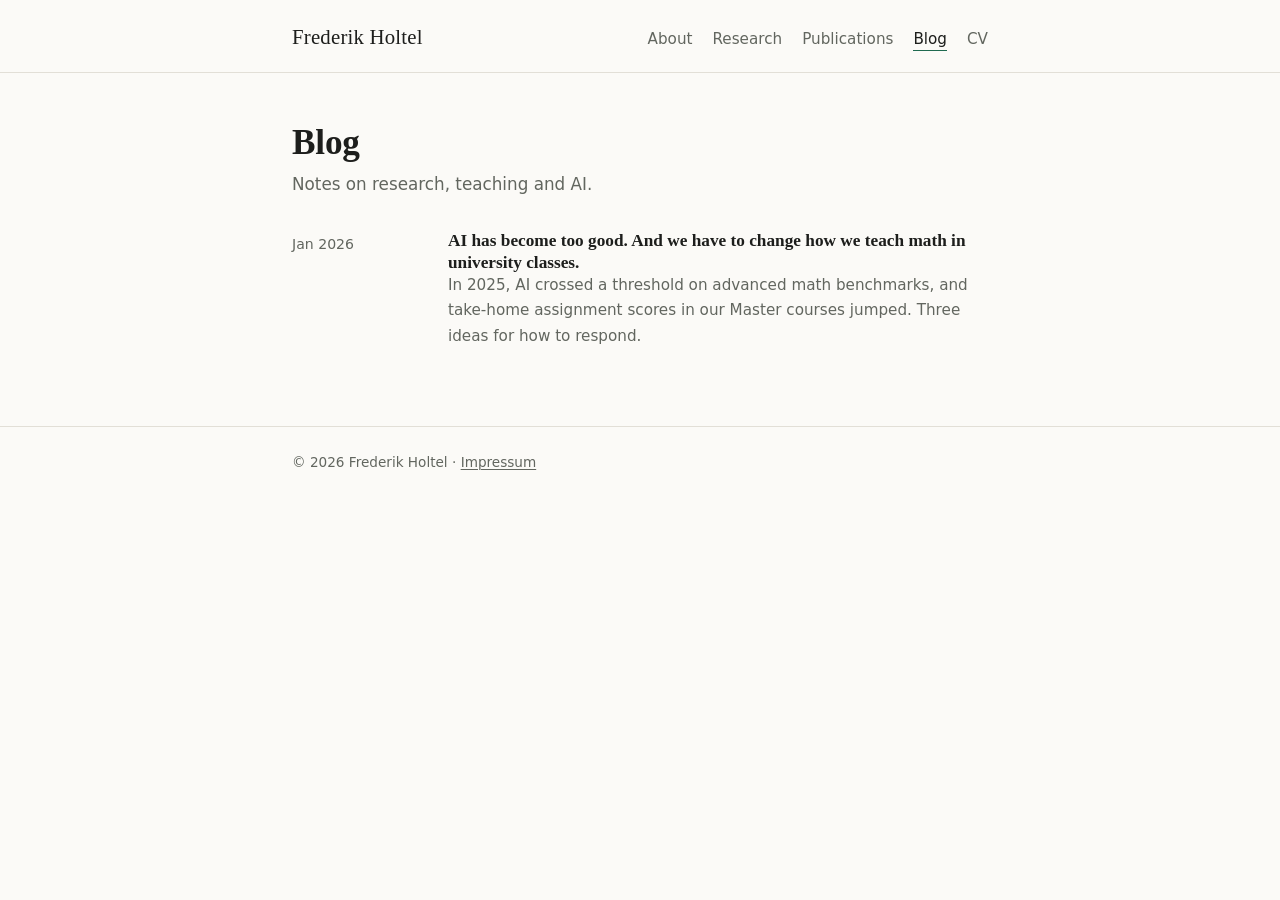
==== blog/index.html @ c3acbcab "Blog, Impressum, email protection, www as main domain" ====
<!doctype html>
<html lang="en">
<head>
  <meta charset="utf-8">
  <meta name="viewport" content="width=device-width, initial-scale=1">
  <title>Blog · Frederik Holtel</title>
  <meta name="description" content="Notes by Frederik Holtel on environmental economics, teaching and AI.">
  <link rel="canonical" href="https://www.frederikholtel.com/blog/">
  <link rel="icon" href="/assets/img/favicon.svg" type="image/svg+xml">
  <link rel="stylesheet" href="/assets/css/style.css">
</head>
<body>
  <header class="site-header">
    <div class="wrap">
      <a class="site-name" href="/">Frederik Holtel</a>
      <nav class="site-nav" aria-label="Main">
        <ul>
          <li><a href="/">About</a></li>
          <li><a href="/research/">Research</a></li>
          <li><a href="/publications/">Publications</a></li>
          <li><a href="/blog/" aria-current="page">Blog</a></li>
          <li><a href="/cv/">CV</a></li>
        </ul>
      </nav>
    </div>
  </header>

  <main>
    <div class="wrap">
      <h1>Blog</h1>
      <p class="lede">Notes on research, teaching and AI.</p>

      <ul class="timeline">
        <li>
          <span class="when"><time datetime="2026-01-06">Jan 2026</time></span>
          <div class="what">
            <h3><a class="post-link" href="/blog/ai-math-teaching/">AI has become too good. And we have to change how we teach math in university classes.</a></h3>
            <p class="sub">In 2025, AI crossed a threshold on advanced math benchmarks, and take-home assignment scores in our Master courses jumped. Three ideas for how to respond.</p>
          </div>
        </li>
      </ul>
    </div>
  </main>

  <footer class="site-footer">
    <div class="wrap">© 2026 Frederik Holtel · <a href="/impressum/">Impressum</a></div>
  </footer>
</body>
</html>
---- assets/css/style.css ----
/* frederikholtel.com — single stylesheet, no build step, no external fonts. */

:root {
  --bg: #fbfaf7;
  --surface: #f3f1ec;
  --text: #1d1e1c;
  --muted: #62665f;
  --rule: #e2dfd7;
  --accent: #1f6a50;
  --accent-strong: #154d3a;

  --serif: "Iowan Old Style", "Palatino Linotype", Palatino, "Book Antiqua", Georgia, serif;
  --sans: system-ui, -apple-system, "Segoe UI", Roboto, "Helvetica Neue", Arial, sans-serif;

  --measure: 46rem;
  color-scheme: light dark;
}

@media (prefers-color-scheme: dark) {
  :root {
    --bg: #131513;
    --surface: #1b1e1b;
    --text: #e7e5df;
    --muted: #a2a69f;
    --rule: #2c302c;
    --accent: #7cc8a7;
    --accent-strong: #a3dcc3;
  }
}

*,
*::before,
*::after {
  box-sizing: border-box;
}

html {
  -webkit-text-size-adjust: 100%;
}

body {
  margin: 0;
  background: var(--bg);
  color: var(--text);
  font-family: var(--sans);
  font-size: 1.0625rem;
  line-height: 1.65;
  text-rendering: optimizeLegibility;
}

a {
  color: var(--accent);
  text-decoration-thickness: 1px;
  text-underline-offset: 0.18em;
}

a:hover {
  color: var(--accent-strong);
}

a:focus-visible {
  outline: 2px solid var(--accent);
  outline-offset: 2px;
  border-radius: 2px;
}

img {
  max-width: 100%;
  height: auto;
  display: block;
}

.wrap {
  max-width: var(--measure);
  margin: 0 auto;
  padding: 0 1.25rem;
}

/* ---------- Header ---------- */

.site-header {
  border-bottom: 1px solid var(--rule);
}

.site-header .wrap {
  display: flex;
  flex-wrap: wrap;
  align-items: baseline;
  justify-content: space-between;
  gap: 0.5rem 1.5rem;
  padding-top: 1.25rem;
  padding-bottom: 1.1rem;
}

.site-name {
  font-family: var(--serif);
  font-size: 1.3rem;
  color: var(--text);
  text-decoration: none;
  letter-spacing: 0.01em;
}

.site-name:hover {
  color: var(--accent);
}

.site-nav ul {
  display: flex;
  flex-wrap: wrap;
  gap: 0.25rem 1.25rem;
  margin: 0;
  padding: 0;
  list-style: none;
}

.site-nav a {
  color: var(--muted);
  text-decoration: none;
  font-size: 0.95rem;
  padding-bottom: 0.15rem;
  border-bottom: 1px solid transparent;
}

.site-nav a:hover {
  color: var(--text);
}

.site-nav a[aria-current="page"] {
  color: var(--text);
  border-bottom-color: var(--accent);
}

/* ---------- Main ---------- */

main {
  padding: 3rem 0 4rem;
}

h1,
h2,
h3 {
  font-family: var(--serif);
  font-weight: 600;
  line-height: 1.25;
  color: var(--text);
}

h1 {
  font-size: 2.2rem;
  margin: 0 0 0.35rem;
  letter-spacing: -0.005em;
}

h2 {
  font-size: 1.35rem;
  margin: 3rem 0 1.25rem;
  padding-bottom: 0.4rem;
  border-bottom: 1px solid var(--rule);
}

h3 {
  font-size: 1.08rem;
  margin: 0;
}

p {
  margin: 0 0 1rem;
}

.lede {
  color: var(--muted);
  font-size: 1.05rem;
  margin-bottom: 2rem;
}

.muted {
  color: var(--muted);
}

/* ---------- Home ---------- */

.intro {
  display: flow-root; /* contains the floated photo */
}

.portrait {
  float: right;
  width: 15rem;
  margin: 0.35rem 0 1.25rem 2.25rem;
  border-radius: 6px;
  box-shadow: 0 1px 2px rgb(0 0 0 / 0.06), 0 8px 24px -12px rgb(0 0 0 / 0.25);
}

.intro h1 {
  margin-bottom: 0.25rem;
}

.intro .role {
  color: var(--muted);
  margin: 0;
}

.intro .contact-links {
  margin: 0.9rem 0 1.75rem;
}

.contact-links {
  margin-top: 0.9rem;
}

.contact-links {
  display: flex;
  flex-wrap: wrap;
  gap: 0.5rem 1.5rem;
  margin: 1.5rem 0 0;
  padding: 0;
  list-style: none;
  font-size: 0.95rem;
}

.contact-links a {
  display: inline-flex;
  align-items: center;
  gap: 0.45rem;
  text-decoration: none;
}

.contact-links a:hover span {
  text-decoration: underline;
  text-underline-offset: 0.18em;
}

.contact-links svg {
  width: 1.05em;
  height: 1.05em;
  fill: currentColor;
  flex: none;
}

.tags {
  display: flex;
  flex-wrap: wrap;
  gap: 0.4rem;
  margin: 0;
  padding: 0;
  list-style: none;
}

.tags li {
  background: var(--surface);
  border: 1px solid var(--rule);
  border-radius: 999px;
  padding: 0.1rem 0.75rem;
  font-size: 0.88rem;
  color: var(--muted);
}

/* ---------- Dated lists (news, CV, talks) ---------- */

.timeline {
  margin: 0;
  padding: 0;
  list-style: none;
}

.timeline > li {
  display: grid;
  grid-template-columns: 8.5rem 1fr;
  gap: 1.25rem;
  padding: 0.85rem 0;
  border-top: 1px solid var(--rule);
}

.timeline > li:first-child {
  border-top: 0;
  padding-top: 0;
}

.timeline .when {
  color: var(--muted);
  font-size: 0.88rem;
  font-variant-numeric: tabular-nums;
  padding-top: 0.15rem;
}

.timeline .what p {
  margin: 0;
}

.timeline .what .sub {
  color: var(--muted);
  font-size: 0.95rem;
}

/* ---------- Work list (research, publications) ---------- */

.works {
  margin: 0;
  padding: 0;
  list-style: none;
}

.works > li {
  padding: 1rem 0;
  border-top: 1px solid var(--rule);
}

.works > li:first-child {
  border-top: 0;
  padding-top: 0;
}

.works .title {
  font-family: var(--serif);
  font-size: 1.1rem;
  font-weight: 600;
  line-height: 1.35;
  margin: 0 0 0.2rem;
}

.works .authors,
.works .venue {
  margin: 0;
  color: var(--muted);
  font-size: 0.95rem;
}

.works .venue em {
  color: var(--text);
}

.works .links {
  margin: 0.5rem 0 0;
  display: flex;
  gap: 0.5rem;
  flex-wrap: wrap;
}

.pill {
  display: inline-block;
  font-size: 0.8rem;
  letter-spacing: 0.03em;
  text-transform: uppercase;
  text-decoration: none;
  border: 1px solid var(--rule);
  border-radius: 999px;
  padding: 0.1rem 0.7rem;
}

.pill:hover {
  border-color: var(--accent);
}

.me {
  color: var(--text);
  font-weight: 600;
}

/* ---------- CV ---------- */

.cv-contact {
  display: grid;
  grid-template-columns: 8.5rem 1fr;
  gap: 0.35rem 1.25rem;
  margin: 0;
}

.cv-contact dt {
  color: var(--muted);
  font-size: 0.88rem;
  padding-top: 0.15rem;
}

.cv-contact dd {
  margin: 0;
}

/* ---------- Blog ---------- */

.post-link {
  color: var(--text);
  text-decoration: none;
}

.post-link:hover {
  color: var(--accent);
  text-decoration: underline;
}

.post-meta {
  color: var(--muted);
  font-size: 0.9rem;
  margin-bottom: 0.75rem;
}

.post-meta a {
  color: inherit;
}

.post h1 {
  font-size: 1.9rem;
  margin-bottom: 2rem;
}

.post figure {
  margin: 0 0 2rem;
}

.post figure img {
  margin: 0 auto;
  border: 1px solid var(--rule);
  border-radius: 4px;
  background: #fff;
}

.post figcaption {
  color: var(--muted);
  font-size: 0.85rem;
  text-align: center;
  margin-top: 0.6rem;
}

.options {
  padding-left: 1.4rem;
  margin: 0 0 1.5rem;
}

.options > li {
  margin-bottom: 1.25rem;
}

.options > li::marker {
  font-family: var(--serif);
  font-weight: 600;
  color: var(--accent);
}

.options h3 {
  margin-bottom: 0.2rem;
}

.options p {
  margin-bottom: 0.4rem;
}

.proscons {
  list-style: none;
  margin: 0;
  padding: 0;
  font-size: 0.95rem;
}

.proscons li {
  position: relative;
  padding-left: 1.5rem;
  margin-bottom: 0.2rem;
}

.proscons li::before {
  position: absolute;
  left: 0;
  font-weight: 700;
}

.proscons .pro::before {
  content: "+";
  color: var(--accent);
}

.proscons .con::before {
  content: "−";
  color: #b4533c;
}

/* ---------- Footer ---------- */

.site-footer {
  border-top: 1px solid var(--rule);
  color: var(--muted);
  font-size: 0.85rem;
}

.site-footer a {
  color: inherit;
}

.site-footer a:hover {
  color: var(--accent);
}

.site-footer .wrap {
  padding-top: 1.5rem;
  padding-bottom: 2rem;
}

/* ---------- Small screens ---------- */

@media (max-width: 40rem) {
  body {
    font-size: 1rem;
  }

  main {
    padding: 2rem 0 3rem;
  }

  h1 {
    font-size: 1.85rem;
  }

  .portrait {
    float: none;
    width: 100%;
    max-width: 16rem;
    margin: 0 0 1.5rem;
  }

  .timeline > li,
  .cv-contact {
    grid-template-columns: 1fr;
    gap: 0.1rem;
  }

  .cv-contact dd {
    margin-bottom: 0.5rem;
  }
}

@media print {
  .site-header,
  .site-footer {
    display: none;
  }

  a {
    color: inherit;
    text-decoration: none;
  }
}
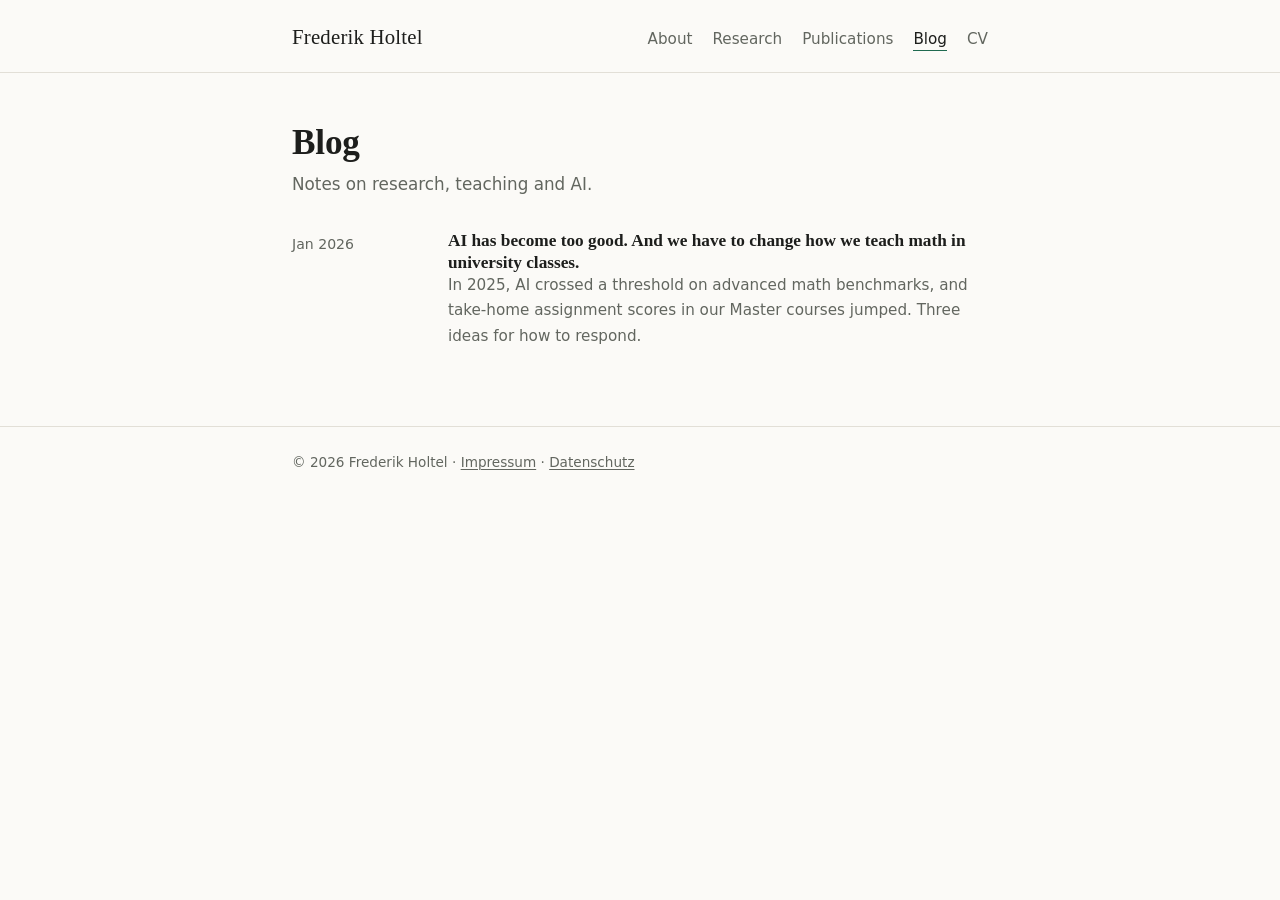
==== commit 805c5dcb: "Add GoatCounter analytics and privacy policy" ====
--- a/blog/index.html
+++ b/blog/index.html
@@ -43,7 +43,8 @@
   </main>
 
   <footer class="site-footer">
-    <div class="wrap">© 2026 Frederik Holtel · <a href="/impressum/">Impressum</a></div>
+    <div class="wrap">© 2026 Frederik Holtel · <a href="/impressum/">Impressum</a> · <a href="/datenschutz/">Datenschutz</a></div>
   </footer>
+  <script data-goatcounter="https://frederikholtel.goatcounter.com/count" async src="https://gc.zgo.at/count.js"></script>
 </body>
 </html>
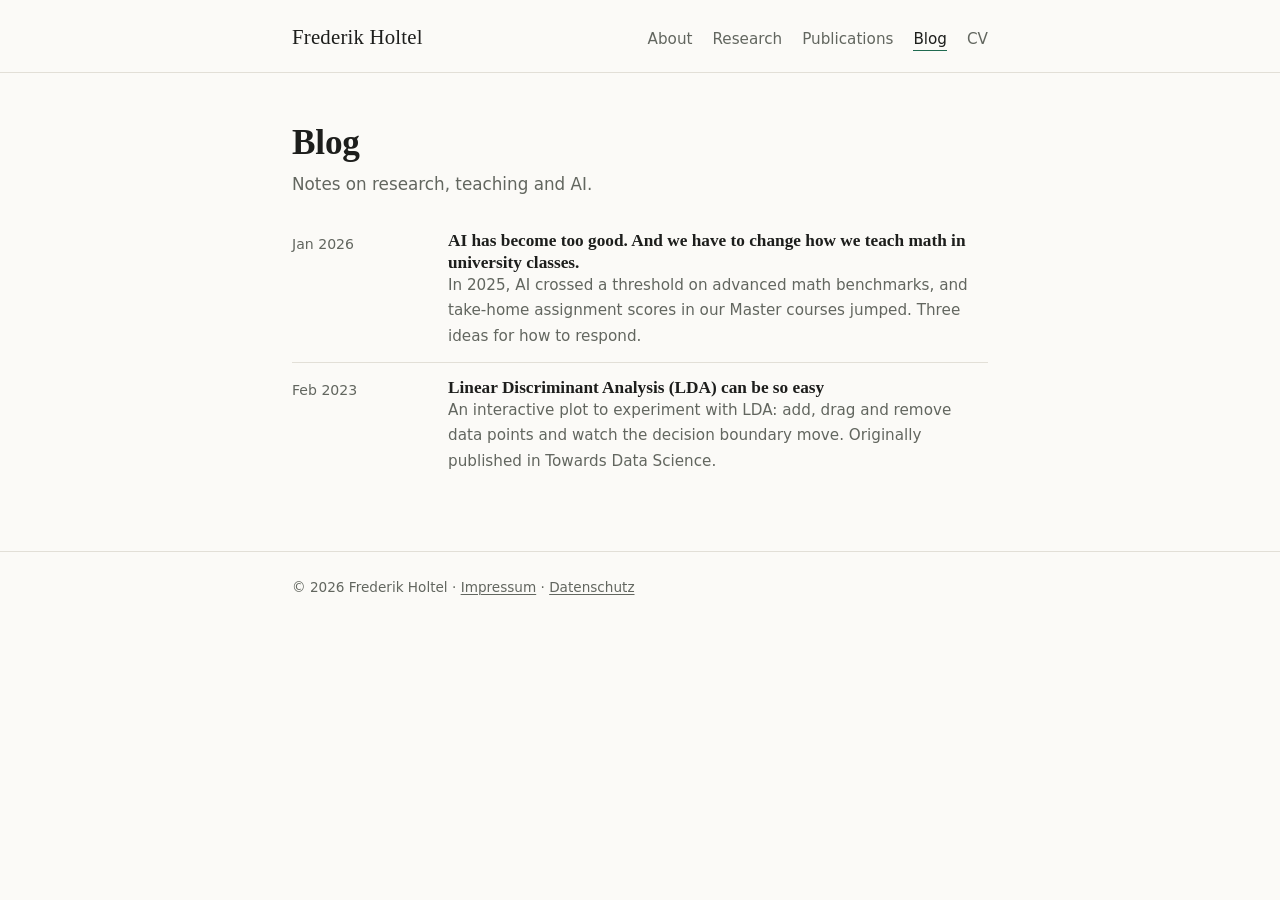
==== commit 075d3ade: "Add robots.txt, sitemap and LDA blog article" ====
--- a/blog/index.html
+++ b/blog/index.html
@@ -6,6 +6,13 @@
   <title>Blog · Frederik Holtel</title>
   <meta name="description" content="Notes by Frederik Holtel on environmental economics, teaching and AI.">
   <link rel="canonical" href="https://www.frederikholtel.com/blog/">
+  <meta property="og:type" content="website">
+  <meta property="og:site_name" content="Frederik Holtel">
+  <meta property="og:title" content="Blog · Frederik Holtel">
+  <meta property="og:description" content="Notes by Frederik Holtel on environmental economics, teaching and AI.">
+  <meta property="og:url" content="https://www.frederikholtel.com/blog/">
+  <meta property="og:image" content="https://www.frederikholtel.com/assets/img/prof_pic.jpg">
+  <meta name="twitter:card" content="summary">
   <link rel="icon" href="/assets/img/favicon.svg" type="image/svg+xml">
   <link rel="stylesheet" href="/assets/css/style.css">
 </head>
@@ -38,6 +45,13 @@
             <p class="sub">In 2025, AI crossed a threshold on advanced math benchmarks, and take-home assignment scores in our Master courses jumped. Three ideas for how to respond.</p>
           </div>
         </li>
+        <li>
+          <span class="when"><time datetime="2023-02-20">Feb 2023</time></span>
+          <div class="what">
+            <h3><a class="post-link" href="/blog/lda-interactive/">Linear Discriminant Analysis (LDA) can be so easy</a></h3>
+            <p class="sub">An interactive plot to experiment with LDA: add, drag and remove data points and watch the decision boundary move. Originally published in Towards Data Science.</p>
+          </div>
+        </li>
       </ul>
     </div>
   </main>
--- a/assets/css/style.css
+++ b/assets/css/style.css
@@ -472,6 +472,242 @@
   color: #b4533c;
 }
 
+.post .fig-row {
+  display: grid;
+  grid-template-columns: repeat(3, minmax(0, 1fr));
+  gap: 0.5rem;
+}
+
+.post .fig-row figcaption {
+  grid-column: 1 / -1;
+}
+
+@media (max-width: 40rem) {
+  .post .fig-row {
+    grid-template-columns: 1fr;
+  }
+}
+
+.post .math {
+  display: block;
+  overflow-x: auto;
+  margin: 0 0 1.25rem;
+  padding: 0.6rem 0.9rem;
+  background: var(--surface);
+  border-radius: 4px;
+  font-family: var(--serif);
+  font-size: 1.05rem;
+  white-space: nowrap;
+}
+
+.post code {
+  font-size: 0.92em;
+  background: var(--surface);
+  padding: 0.05em 0.3em;
+  border-radius: 3px;
+}
+
+.post hr {
+  border: 0;
+  border-top: 1px solid var(--rule);
+  margin: 2.5rem 0;
+}
+
+/* Interactive LDA plot (assets/js/lda-plot.js) */
+
+.lda-plot {
+  margin: 0 0 2rem;
+  padding: 1rem;
+  border: 1px solid var(--rule);
+  border-radius: 6px;
+  background: var(--surface);
+  font-size: 0.9rem;
+}
+
+.lda-plot noscript {
+  color: var(--muted);
+}
+
+.lda-controls {
+  display: flex;
+  flex-wrap: wrap;
+  align-items: center;
+  gap: 0.5rem 1.75rem;
+  margin-bottom: 0.5rem;
+}
+
+.lda-plot fieldset {
+  border: 0;
+  margin: 0;
+  padding: 0;
+  display: flex;
+  gap: 0.9rem;
+  align-items: center;
+}
+
+.lda-plot legend {
+  float: left;
+  margin-right: 0.4rem;
+  color: var(--muted);
+}
+
+.lda-plot button {
+  font: inherit;
+  color: var(--text);
+  background: var(--bg);
+  border: 1px solid var(--rule);
+  border-radius: 4px;
+  padding: 0.25rem 0.7rem;
+  cursor: pointer;
+}
+
+.lda-plot button:hover {
+  border-color: var(--accent);
+  color: var(--accent);
+}
+
+.lda-plot svg {
+  display: block;
+  width: 100%;
+  max-width: 34rem;
+  height: auto;
+  margin: 0 auto;
+  background: var(--bg);
+  border-radius: 4px;
+  user-select: none;
+  -webkit-user-select: none;
+}
+
+.lda-axes text,
+.lda-legend text {
+  fill: var(--muted);
+  font-size: 12px;
+  font-family: var(--sans);
+}
+
+.lda-legend text {
+  fill: var(--text);
+}
+
+.lda-axes .grid {
+  stroke: var(--text);
+  stroke-opacity: 0.1;
+}
+
+.lda-axes .axis {
+  stroke: var(--text);
+}
+
+.lda-est,
+.lda-bayes {
+  stroke: var(--text);
+  stroke-width: 2;
+}
+
+.lda-bayes {
+  stroke-width: 3.5;
+  stroke-dasharray: 3 3;
+}
+
+.lda-mean {
+  stroke-width: 2;
+  stroke-dasharray: 3 3;
+}
+
+.lda-hit {
+  cursor: crosshair;
+}
+
+.lda-pt {
+  opacity: 0.6;
+  cursor: grab;
+  touch-action: none;
+}
+
+@media (pointer: coarse) {
+  /* invisible, larger touch target around each point */
+  .lda-pt {
+    stroke: transparent;
+    stroke-width: 18;
+  }
+}
+
+.lda-pt.dragging {
+  stroke: var(--text);
+  stroke-width: 1.5;
+  cursor: grabbing;
+}
+
+.lda-params {
+  margin-top: 0.75rem;
+}
+
+.lda-params-title {
+  margin: 0 0 0.4rem;
+  color: var(--muted);
+}
+
+.lda-grid {
+  display: grid;
+  grid-template-columns: auto repeat(5, minmax(0, 1fr));
+  gap: 0.35rem 0.9rem;
+  align-items: center;
+}
+
+.lda-row-label {
+  font-weight: 600;
+}
+
+.lda-c0 { color: #d9533f; }
+.lda-c1 { color: #3f7fb0; }
+
+.lda-cell {
+  display: grid;
+  grid-template-columns: auto 1fr;
+  column-gap: 0.4rem;
+  align-items: baseline;
+}
+
+.lda-name {
+  font-weight: 600;
+}
+
+.lda-cell output {
+  font-variant-numeric: tabular-nums;
+  color: var(--muted);
+  text-align: right;
+}
+
+.lda-cell input {
+  grid-column: 1 / -1;
+  width: 100%;
+  margin: 0;
+  accent-color: var(--accent);
+}
+
+.lda-buttons {
+  display: flex;
+  flex-wrap: wrap;
+  gap: 0.6rem;
+  margin-top: 0.8rem;
+}
+
+@media (max-width: 40rem) {
+  .lda-plot {
+    padding: 0.75rem;
+  }
+
+  .lda-grid {
+    grid-template-columns: repeat(5, minmax(0, 1fr));
+    gap: 0.3rem 0.6rem;
+  }
+
+  .lda-row-label {
+    grid-column: 1 / -1;
+    margin-top: 0.4rem;
+  }
+}
+
 /* ---------- Footer ---------- */
 
 .site-footer {
